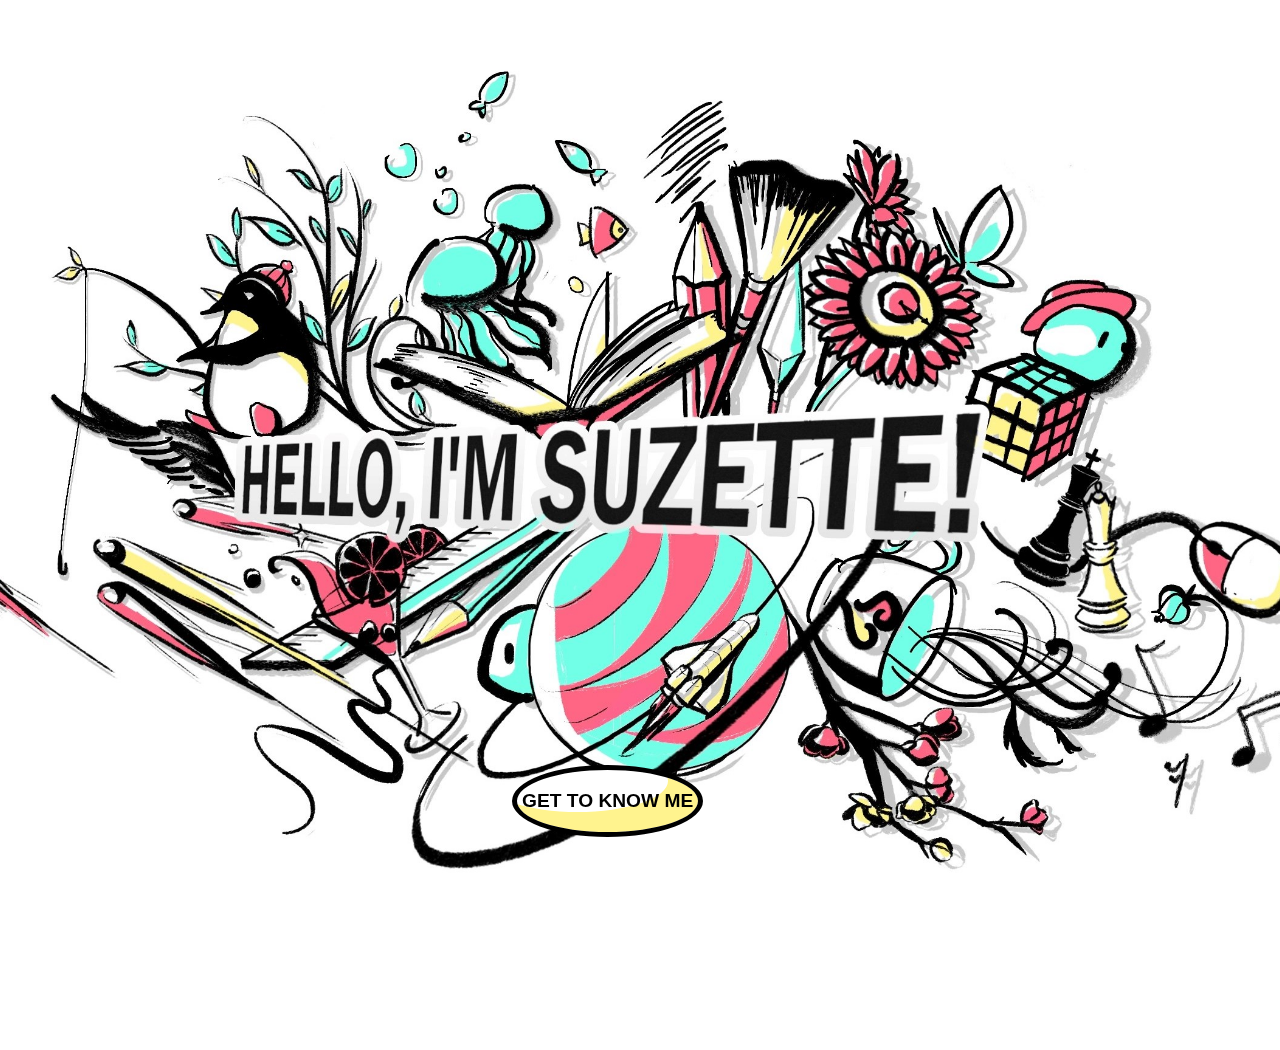
==== html/intro.html @ 22b2b131 "revamped entire site for different design, navigation, and new section for art portfolio" ====
<!DOCTYPE html>
<html lang="en">
  <head>
    <title>Suzette's Page</title>
    <meta name="viewport" content="width=device-width, initial-scale=1">
    <link rel="stylesheet" href="../css/styles.css" type="text/css">
    <script src="https://ajax.googleapis.com/ajax/libs/jquery/3.3.1/jquery.min.js"></script>
    <script src="../js/transition.js"></script>
  </head>
  <body>
    <button id="intro_button">GET TO KNOW ME</button>
    <div class="intro_image"></div>
  </body>
</html>
---- css/styles.css ----
html {
  box-sizing: border-box;
}
body {
  margin: 0;
  padding: 0;
  overflow-x: hidden;
  font-size: 22px;
  font-family: Brush Script MT, cursive;
}
#main {
  background-image: url("footer.JPG"), url("website-header.PNG");
  background-position: bottom left, top right;
  background-repeat: no-repeat;
  background-attachment: fixed;
  background-size: 30%, cover;
}
.intro_image {
  position: relative;
  background-image: url("suzette.jpg");
  min-height: 1000px;
  background-attachment: fixed;
  background-position: center;
  background-repeat: no-repeat;
  background-size: contain;
  animation: 1.5s ease-out 0s 1 zoomIntro;
  transform: scale(1.1);
  z-index: -1;
}
#intro_button {
  padding: 20px 5px;
  background-color: #fff;
  border: 5px solid #000;
  border-radius: 50%;
  box-shadow: inset -30px -20px #fff38e;
  font-size: 1.5vw;
  font-weight: bold;
  position: fixed;
  top: 85%;
  left: 40%;
  animation: 2s ease-out 0s 1 bounceIntroButtons;
  transition: 1.5s;
}
#intro_button:hover {
  color: transparent;
  transform: scale(20);
  border: 5px solid #72ffe7;
  box-shadow: -1px -10px #ff6684;
}
.section {
  width: 75%;
  height: 80%;
  position: absolute;
  left: 3%;
}
#about_section {
  visibility: visible;
}
#tech_section {
  visibility: hidden;
}
#art_section {
  visibility: hidden;
  width: 85%;
}
.title {
  width: 40vw;
}
.content {
  position: absolute;
  width: 80%;
  right: 0;
}
#art-content {
  transform: translateX(-15%);
}
.project-card-container {
  display: flex;
  flex-wrap: nowrap;
  overflow-x: auto;
  overflow-y: visible;
  height: 55vh;
  width: 100%;
  padding-top: 3%;
  background-color: transparent;
}
.project-card-container after {
  content: "";
  position: absolute;
  z-index: 1;
  bottom: 0;
  right: 0;
  pointer-events: none;
  background-image: linear-gradient(to right, #fff, rgba(255,255,255,0), rgba(255,255,255,0), rgba(255,255,255,0), #fff 100%);
  background-position: right;
  height: 55vh;
  width: 100%;
  padding-top: 3%;
}
.project-card {
  flex: 0 0 auto;
  background-color: #fff;
  margin-right: 0;
  position: relative;
  height: 50vh;
  text-align: center;
  box-shadow: inset 1vw 0.5vh #ff6684;
  padding-left: 1vw;
  padding-top: 0.5vh;
  transform: scale(0.8);
  width: 55%;
}
.project-card:hover {
  transform: scale(1.15);
  transition: 0.5s;
}
.project-card-container,
.project-card-container-flexbox,
.art-card-container,
.art-card-container-flexbox {
  -webkit-overflow-scrolling: touch;
}
.project-card-container::-webkit-scrollbar,
.project-card-container-flexbox::-webkit-scrollbar,
.art-card-container::-webkit-scrollbar,
.art-card-container-flexbox::-webkit-scrollbar {
  display: none;
}
img.project-card-image {
  display: block;
  margin-left: auto;
  margin-right: auto;
  margin-top: 2%;
  width: 95%;
  min-height: 65%;
}
.project-card-title {
  color: #fff;
  text-shadow: 2px 2px 1px #000;
  font-size: 2vw;
  font-weight: bold;
  position: absolute;
  left: 0;
  top: 60%;
  width: 100%;
}
#fake-project-card {
  width: 25vh;
  background-color: transparent;
  box-shadow: none;
}
.project-card-desc {
  font-size: 16px;
}
.art-tab-container {
  float: left;
  width: 15%;
  height: 30%;
}
.art-tab {
  display: block;
  color: #000;
  background-image: linear-gradient(to bottom right, #fff, #fff38e);
  border: none;
  padding: 5%;
  margin-bottom: 2%;
  width: 100%;
  box-shadow: inset -2px -2px #ff6684;
  text-align: center;
  cursor: pointer;
  transition: 0.3s;
  font-family: inherit;
}
.art-tab:hover {
  box-shadow: inset 1vw 0.5vh #ff6684;
}
.art-tab + .active {
  box-shadow: none;
  background-image: none;
  background-color: #ff6684;
  color: #fff;
}
#fake-tab {
  display: none;
}
/* Style the buttons that are used to open the tab content */
.art-tab button {
  display: block;
  background-color: inherit;
  color: #000;
  padding: 22px 16px;
  width: 100%;
  border: none;
  outline: none;
  text-align: left;
  cursor: pointer;
  transition: 0.3s;
}
.art-gallery-container {
  float: left;
  width: 80%;
  height: 30%;
}
.art-card-container {
  position: fixed;
  visibility: hidden;
  top: 0;
  display: flex;
  flex-wrap: nowrap;
  overflow-x: auto;
  overflow-y: visible;
  height: 55vh;
  width: 85%;
  padding-top: 3%;
  background-color: transparent;
}
.art-card {
  flex: 0 0 auto;
  background-color: #fff;
  margin-right: 0;
  position: relative;
  height: 45vh;
  text-align: center;
  box-shadow: inset 1vw 0.5vh #ff6684;
  padding-left: 1vw;
  padding-top: 0.5vh;
  transform: scale(0.8);
}
.art-card:hover {
  transform: scale(1.15);
  transition: 0.5s;
}
img.art-card-image {
  display: block;
  margin-left: auto;
  margin-right: auto;
  height: inherit;
}
.float {
  position: fixed;
  width: 60px;
  height: 60px;
  right: 2%;
  background-color: #ff6684;
  color: #fff;
  border-radius: 50%;
  text-align: center;
  box-shadow: 5px 5px #000;
  transition: 0.5s;
}
.float:hover {
  box-shadow: -2px -2px #fff;
  transform: scale(1.3);
}
#fake-float {
  display: none;
}
.float + .active {
  color: #ff6684;
  background-color: #fff;
}
.my-float {
  font-size: 25px;
  margin-top: 18px;
}
@-moz-keyframes zoomIntro {
  0% {
    opacity: 0%;
  }
  20% {
    transform: matrix(2.2, -0.1, 0.1, 2.2, 0, 0);
    opacity: 20%;
  }
  36% {
    transform: scale(1);
  }
  68% {
    transform: scale(1.25);
  }
  84% {
    transform: scale(1);
  }
  100% {
    transform: scale(1.1);
  }
}
@-webkit-keyframes zoomIntro {
  0% {
    opacity: 0%;
  }
  20% {
    transform: matrix(2.2, -0.1, 0.1, 2.2, 0, 0);
    opacity: 20%;
  }
  36% {
    transform: scale(1);
  }
  68% {
    transform: scale(1.25);
  }
  84% {
    transform: scale(1);
  }
  100% {
    transform: scale(1.1);
  }
}
@-o-keyframes zoomIntro {
  0% {
    opacity: 0%;
  }
  20% {
    transform: matrix(2.2, -0.1, 0.1, 2.2, 0, 0);
    opacity: 20%;
  }
  36% {
    transform: scale(1);
  }
  68% {
    transform: scale(1.25);
  }
  84% {
    transform: scale(1);
  }
  100% {
    transform: scale(1.1);
  }
}
@keyframes zoomIntro {
  0% {
    opacity: 0%;
  }
  20% {
    transform: matrix(2.2, -0.1, 0.1, 2.2, 0, 0);
    opacity: 20%;
  }
  36% {
    transform: scale(1);
  }
  68% {
    transform: scale(1.25);
  }
  84% {
    transform: scale(1);
  }
  100% {
    transform: scale(1.1);
  }
}
@-moz-keyframes bounceIntroButtons {
  0% {
    opacity: 0;
  }
  50% {
    transform: scale(0);
    opacity: 0;
  }
  75% {
    transform: scale(1.2);
    opacity: 0.5;
  }
  100% {
    transform: scale(1);
    opacity: 1;
  }
}
@-webkit-keyframes bounceIntroButtons {
  0% {
    opacity: 0;
  }
  50% {
    transform: scale(0);
    opacity: 0;
  }
  75% {
    transform: scale(1.2);
    opacity: 0.5;
  }
  100% {
    transform: scale(1);
    opacity: 1;
  }
}
@-o-keyframes bounceIntroButtons {
  0% {
    opacity: 0;
  }
  50% {
    transform: scale(0);
    opacity: 0;
  }
  75% {
    transform: scale(1.2);
    opacity: 0.5;
  }
  100% {
    transform: scale(1);
    opacity: 1;
  }
}
@keyframes bounceIntroButtons {
  0% {
    opacity: 0;
  }
  50% {
    transform: scale(0);
    opacity: 0;
  }
  75% {
    transform: scale(1.2);
    opacity: 0.5;
  }
  100% {
    transform: scale(1);
    opacity: 1;
  }
}
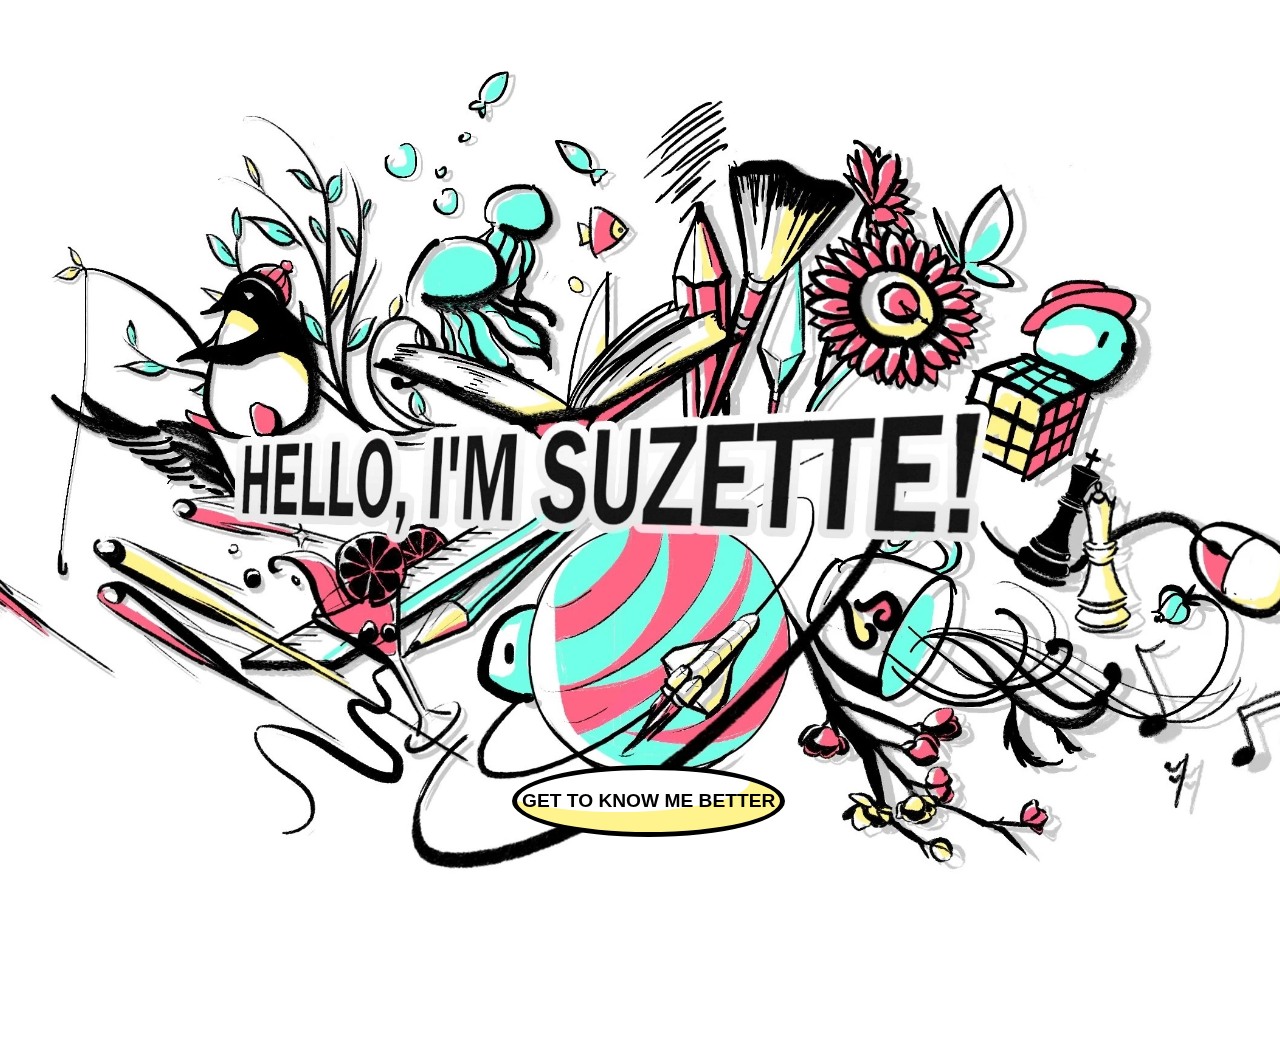
==== commit fa7540f7: "edited index.html" ====
--- a/html/intro.html
+++ b/html/intro.html
@@ -8,7 +8,7 @@
     <script src="../js/transition.js"></script>
   </head>
   <body>
-    <button id="intro_button">GET TO KNOW ME</button>
+    <button id="intro_button">GET TO KNOW ME BETTER</button>
     <div class="intro_image"></div>
   </body>
 </html>--- a/css/styles.css
+++ b/css/styles.css
@@ -6,18 +6,28 @@
   padding: 0;
   overflow-x: hidden;
   font-size: 22px;
-  font-family: Brush Script MT, cursive;
+  font-family: Trebuchet MS, sans-serif;
+}
+@media screen and (max-width: 700px) {
+  body {
+    font-size: 18px;
+  }
 }
 #main {
-  background-image: url("footer.JPG"), url("website-header.PNG");
+  background-image: url("footer.webp"), url("website_header.webp");
   background-position: bottom left, top right;
   background-repeat: no-repeat;
   background-attachment: fixed;
   background-size: 30%, cover;
 }
+@media screen and (max-width: 800px) and (min-height: 700px) {
+  #main {
+    background-size: 30vh, cover;
+  }
+}
 .intro_image {
   position: relative;
-  background-image: url("suzette.jpg");
+  background-image: url("suzette.webp");
   min-height: 1000px;
   background-attachment: fixed;
   background-position: center;
@@ -52,6 +62,7 @@
   height: 80%;
   position: absolute;
   left: 3%;
+  animation: fadeEffect 1s;
 }
 #about_section {
   visibility: visible;
@@ -66,13 +77,39 @@
 .title {
   width: 40vw;
 }
+@media screen and (max-width: 1100px) {
+  .title {
+    width: 450px;
+  }
+}
 .content {
   position: absolute;
   width: 80%;
-  right: 0;
+  right: 5%;
+  text-shadow: 3px 1px 1px #fff, 1px 3px 1px #fff;
+  overflow: scroll;
+  scrollbar-width: none;
+  -ms-overflow-style: none;
+  padding-bottom: 10%;
+}
+@media screen and (max-width: 1000px) {
+  .content {
+    left: 2%;
+    right: 10%;
+    translateY: 25%;
+  }
+}
+.content::-webkit-scrollbar {
+  display: none;
 }
 #art-content {
   transform: translateX(-15%);
+  overflow: visible;
+}
+@media screen and (max-width: 1000px) {
+  #art-content {
+    transform: none;
+  }
 }
 .project-card-container {
   display: flex;
@@ -109,10 +146,17 @@
   padding-top: 0.5vh;
   transform: scale(0.8);
   width: 55%;
+  min-width: 300px;
 }
 .project-card:hover {
-  transform: scale(1.15);
+  transform: scale(1.1);
   transition: 0.5s;
+  z-index: 10;
+}
+@media screen and (max-width: 1000px) {
+  .project-card:hover {
+    transform: scale(1);
+  }
 }
 .project-card-container,
 .project-card-container-flexbox,
@@ -145,9 +189,14 @@
   width: 100%;
 }
 #fake-project-card {
-  width: 25vh;
+  width: 20vw;
   background-color: transparent;
   box-shadow: none;
+}
+@media screen and (max-width: 1000px) {
+  #fake-project-card {
+    display: none;
+  }
 }
 .project-card-desc {
   font-size: 16px;
@@ -155,7 +204,12 @@
 .art-tab-container {
   float: left;
   width: 15%;
-  height: 30%;
+}
+@media screen and (max-width: 1000px) {
+  .art-tab-container {
+    width: 100%;
+    float: none;
+  }
 }
 .art-tab {
   display: block;
@@ -170,9 +224,17 @@
   cursor: pointer;
   transition: 0.3s;
   font-family: inherit;
+  font-size: 2vh;
 }
 .art-tab:hover {
   box-shadow: inset 1vw 0.5vh #ff6684;
+}
+@media screen and (max-width: 1000px) {
+  .art-tab {
+    width: auto;
+    display: inline-block;
+    padding: 2%;
+  }
 }
 .art-tab + .active {
   box-shadow: none;
@@ -204,7 +266,6 @@
 .art-card-container {
   position: fixed;
   visibility: hidden;
-  top: 0;
   display: flex;
   flex-wrap: nowrap;
   overflow-x: auto;
@@ -219,7 +280,7 @@
   background-color: #fff;
   margin-right: 0;
   position: relative;
-  height: 45vh;
+  height: 50vh;
   text-align: center;
   box-shadow: inset 1vw 0.5vh #ff6684;
   padding-left: 1vw;
@@ -227,8 +288,38 @@
   transform: scale(0.8);
 }
 .art-card:hover {
-  transform: scale(1.15);
+  transform: scale(1.1);
   transition: 0.5s;
+  z-index: 10;
+}
+@media screen and (max-width: 1000px) {
+  .art-card:hover {
+    transform: scale(1);
+  }
+}
+@media screen and (max-width: 1000px) {
+  .art-card {
+    flex: 0 0 auto;
+    background-color: #fff;
+    margin-right: 0;
+    position: relative;
+    height: 40vh;
+    text-align: center;
+    box-shadow: inset 1vw 0.5vh #ff6684;
+    padding-left: 1vw;
+    padding-top: 0.5vh;
+    transform: scale(0.8);
+  }
+  .art-card:hover {
+    transform: scale(1.1);
+    transition: 0.5s;
+    z-index: 10;
+  }
+}
+@media screen and (max-width: 1000px) and (max-width: 1000px) {
+  .art-card:hover {
+    transform: scale(1);
+  }
 }
 img.art-card-image {
   display: block;
@@ -252,7 +343,7 @@
   box-shadow: -2px -2px #fff;
   transform: scale(1.3);
 }
-#fake-float {
+#fake_float {
   display: none;
 }
 .float + .active {
@@ -415,3 +506,35 @@
     opacity: 1;
   }
 }
+@-moz-keyframes fadeEffect {
+  from {
+    opacity: 0;
+  }
+  to {
+    opacity: 1;
+  }
+}
+@-webkit-keyframes fadeEffect {
+  from {
+    opacity: 0;
+  }
+  to {
+    opacity: 1;
+  }
+}
+@-o-keyframes fadeEffect {
+  from {
+    opacity: 0;
+  }
+  to {
+    opacity: 1;
+  }
+}
+@keyframes fadeEffect {
+  from {
+    opacity: 0;
+  }
+  to {
+    opacity: 1;
+  }
+}
